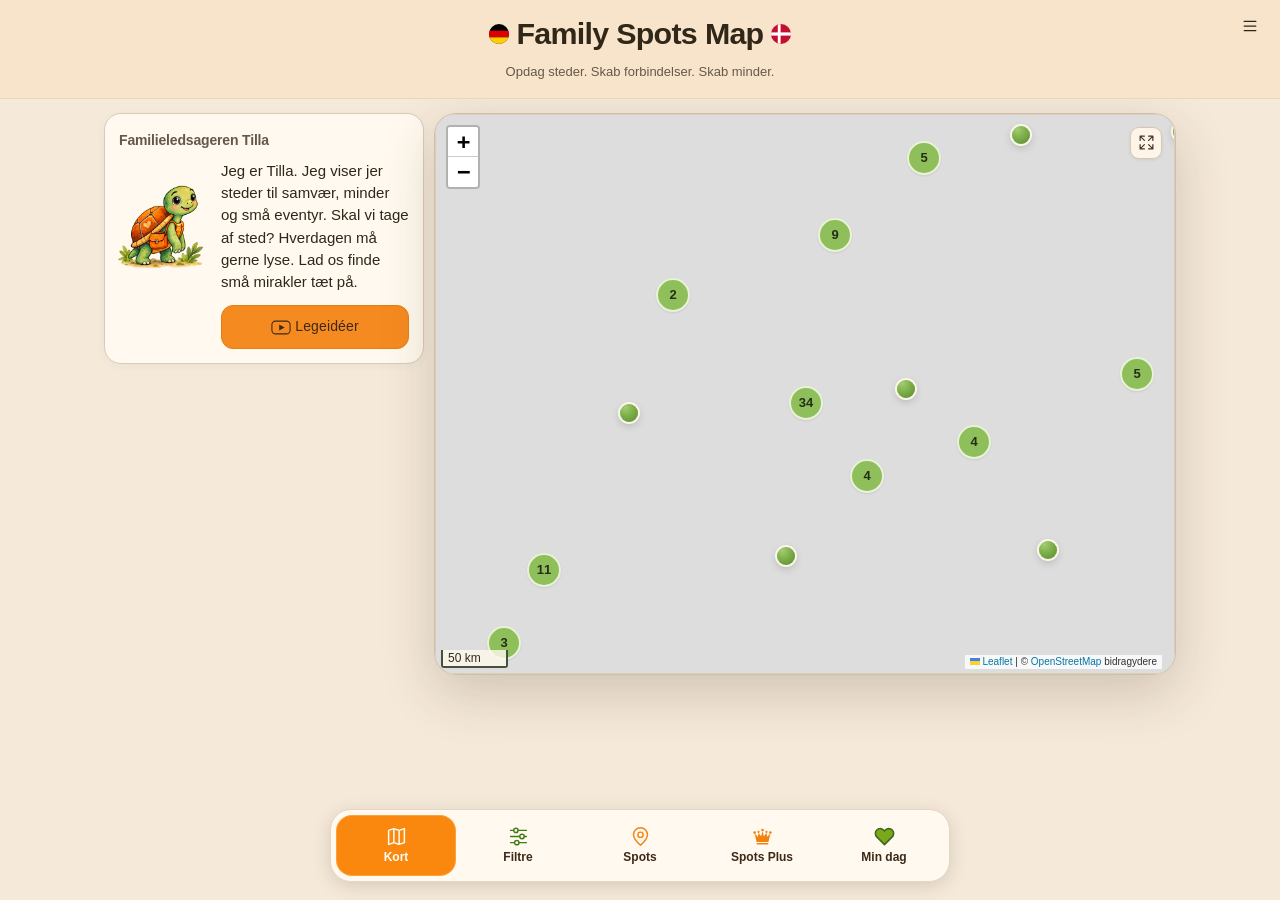
==== da/index.html @ 64986b83 "Tourenfilter: finale Designreferenz und Navigation, 25/50-km-Schwellen" ====
<!doctype html>
<html lang="da" data-theme="light">
<head>
  <base href="../" />
  <meta charset="utf-8" />
  <meta name="viewport" content="width=device-width, initial-scale=1, viewport-fit=cover" />

  <title>Family Spots Map – Familieeventyr</title>
  <meta
    name="description"
    content="Håndplukkede steder for familier: legepladser, dyr, vand og små ture, der bliver til minder."
  />

  <!-- Baseline Privacy / UX -->
  <meta name="referrer" content="strict-origin-when-cross-origin" />
  <meta name="format-detection" content="telephone=no" />
  <meta name="robots" content="index,follow" />
  <meta name="color-scheme" content="light" />
  <meta name="theme-color" content="#f7e1d0" />

  <script>
    if (navigator.standalone === true) document.documentElement.classList.add("fsm-ios-standalone");
  </script>

  <!-- ======================================================
       CRITICAL CSS
       Background + Textfarben konsistent.
       ====================================================== -->
  <style>
    html,
    body {
      margin: 0;
      min-height: 100%;
      background: #f7e1d0;
      color: #111827;
    }

    /* Form-Controls erben die Textfarbe, auch unter iOS/Safari. */
    input,
    textarea,
    select,
    button {
      color: inherit;
    }

    /* Gut lesbarer Platzhalter. */
    ::placeholder {
      color: rgba(107, 114, 128, 0.95);
      opacity: 1;
    }

    /* Menü-Icons als Inline-SVG. */
    .app-menu-item-icon svg {
      display: block;
    }

    /* Tilla-Titel kompakter, wie "Filter". */
    .tilla-sidebar-section .sidebar-section-title {
      font-size: 1rem !important;
      line-height: 1.25 !important;
      margin: 0 !important;
    }

    /* Onboarding-Hinweis: Close-Button sichtbar und positioniert. */
    .fsm-onboarding-hint {
      position: relative;
    }

    .fsm-onboarding-hint__close {
      display: inline-flex !important;
      align-items: center;
      justify-content: center;

      position: absolute;
      top: 10px;
      right: 10px;

      width: 34px;
      height: 34px;

      border-radius: 999px;
      border: 1px solid rgba(148, 163, 184, 0.35);
      background: rgba(255, 255, 255, 0.82);

      color: rgba(15, 23, 42, 0.85);
      font-size: 20px;
      line-height: 1;

      cursor: pointer;
      -webkit-tap-highlight-color: transparent;
    }

    .fsm-onboarding-hint__close:active {
      transform: translateY(1px);
      opacity: 0.92;
    }
  </style>


  <meta name="apple-mobile-web-app-title" content="Family Spots Map" />
  <meta name="application-name" content="Family Spots Map" />

  <!-- Canonical & hreflang -->
  <link
    rel="canonical"
    href="https://heimhafen.github.io/Family-Spots-Map/da/"
  />
  <link
    rel="alternate"
    hreflang="de"
    href="https://heimhafen.github.io/Family-Spots-Map/"
  />
  <link
    rel="alternate"
    hreflang="en"
    href="https://heimhafen.github.io/Family-Spots-Map/en/"
  />
  <link
    rel="alternate"
    hreflang="da"
    href="https://heimhafen.github.io/Family-Spots-Map/da/"
  />

  <!-- Open Graph -->
  <meta
    property="og:title"
    content="Family Spots Map – Familieeventyr"
  />
  <meta
    property="og:description"
    content="Håndplukkede steder for familier: legepladser, dyr, vand og små ture, der bliver til minder."
  />
  <meta property="og:type" content="website" />
  <meta
    property="og:url"
    content="https://heimhafen.github.io/Family-Spots-Map/da/"
  />
  <meta
    property="og:image"
    content="https://heimhafen.github.io/Family-Spots-Map/assets/social/og-image.png"
  />
  <meta property="og:image:width" content="1200" />
  <meta property="og:image:height" content="630" />
  <meta property="og:locale" content="da_DK" />
  <meta property="og:site_name" content="Family Spots Map" />

  <!-- Twitter Card -->
  <meta name="twitter:card" content="summary_large_image" />
  <meta
    name="twitter:title"
    content="Family Spots Map – Familieeventyr"
  />
  <meta
    name="twitter:description"
    content="Håndplukkede steder for familier: legepladser, dyr, vand og små ture, der bliver til minder."
  />
  <meta
    name="twitter:image"
    content="https://heimhafen.github.io/Family-Spots-Map/assets/social/og-image.png"
  />

  <!-- Structured Data: WebApplication -->
  <script type="application/ld+json">
    {
      "@context": "https://schema.org",
      "@type": "WebApplication",
      "name": "Family Spots Map",
      "operatingSystem": "iOS, Android, Web",
      "applicationCategory": "TravelApplication",
      "url": "https://heimhafen.github.io/Family-Spots-Map/",
      "inLanguage": ["de", "en", "da"],
      "description": "Family Spots Map: Handverlesene Spielplätze, Zoos, Wildparks, Wasser-Spots & familienfreundliche Orte – für eure nächsten Familienabenteuer mit Kindern."
    }
  </script>

  <!-- PWA / Apple -->
  <link
    rel="manifest"
    href="manifest.webmanifest"
  />
  <meta name="apple-mobile-web-app-capable" content="yes" />
  <meta name="mobile-web-app-capable" content="yes" />
  <meta
    name="apple-mobile-web-app-status-bar-style"
    content="black-translucent"
  />



  <!-- Favicon / Icons -->
  <link
    rel="icon"
    type="image/png"
    sizes="192x192"
    href="assets/icons/fsm-home-v845-192.png"
  />
  <link
    rel="apple-touch-icon"
    sizes="180x180"
    href="assets/icons/fsm-home-v845-apple-180.png"
  />

  <!-- Leaflet CSS -->
  <link
    rel="stylesheet"
    href="./vendor/leaflet/leaflet.css"
  />
  <link
    rel="stylesheet"
    href="./vendor/markercluster/MarkerCluster.css"
  />
  <link
    rel="stylesheet"
    href="./vendor/markercluster/MarkerCluster.Default.css"
  />

  <!-- App Styles -->
  <link rel="stylesheet" href="css/styles.css?v=20261110-touren-reference-v1" />
  <link rel="stylesheet" href="css/badges.css" />
  <link rel="stylesheet" href="css/diary.css?v=20261030-diary-3" />
<link rel="stylesheet" href="css/interface.css?v=20261109-details-v43">
  <link rel="stylesheet" href="css/fsm-ui-finish-70.css?v=20261109-details-v43" />
  <link rel="stylesheet" href="css/fsm-ui-finish-71.css?v=20261109-details-v43" />
  <link rel="stylesheet" href="css/filter-showcase-78.css?v=20261109-details-v43" />
  <link rel="stylesheet" href="css/fsm-ui-consistency.css?v=20261109-details-v43" />
  <link rel="stylesheet" href="css/fsm-design-system-83.css?v=20261105-focus-v928" />
  <link rel="stylesheet" href="css/fsm-home-navigation-84.css?v=20261109-details-v43" />
  <link rel="stylesheet" href="css/community-play.css?v=20261109-details-v43" />
<script>document.documentElement.classList.add("fsm-polished");</script>
  <link rel="stylesheet" href="css/main-header-v90.css?v=20261109-details-v43" />
  <link rel="stylesheet" href="css/fsm-map-dock-v901.css?v=20261109-details-v43" />
  <link rel="stylesheet" href="css/fsm-premium-polish-v902.css?v=20261109-details-v43" />
  <link rel="stylesheet" href="css/fsm-header-final-v907.css?v=20261109-details-v43" />
  <link rel="stylesheet" href="css/fsm-proportion-target-v917.css?v=20261109-details-v43" />
  <link rel="stylesheet" href="css/fsm-landscape-space-v918.css?v=20261109-details-v43" />
  <link rel="stylesheet" href="css/cycle-tours.css?v=20261109-details-v43">
  <link rel="stylesheet" href="css/tourenwelt.css?v=20261110-touren-filter-ref-v1">
  <link rel="stylesheet" href="css/fsm-cohesion-v34.css?v=20261109-details-v43">
  <link rel="stylesheet" href="css/fsm-about-premium-v4.css?v=20261109-details-v43">
  <!-- Kalender-Design bewusst nach den älteren globalen Regeln laden. -->
  <link rel="stylesheet" href="css/gemeinsam-erleben-rc.css?v=20261109-details-v43">
  <link rel="stylesheet" href="css/fsm-orange-actions-v41.css?v=20261109-details-v43" />
  <link rel="stylesheet" href="css/fsm-details-v43.css?v=20261110-close-system-v461" />
  <!-- Accessible close-button focus: keyboard indication without touch autofocus rings. -->
  <script>
    (() => {
      const root = document.documentElement;
      document.addEventListener("keydown", (event) => {
        if (event.key === "Tab") root.dataset.fsmFocusModality = "keyboard";
      }, true);
      document.addEventListener("pointerdown", () => {
        root.dataset.fsmFocusModality = "pointer";
      }, { capture: true, passive: true });
    })();
  </script>
  <link rel="stylesheet" href="css/fsm-touren-reference.css?v=20261110-touren-filter-ref-v1">
</head>

<body>
  <!-- Globaler Skip-Link -->
  <a
    href="#main-content"
    class="skip-link"
    data-i18n-de="Zum Hauptinhalt springen"
    data-i18n-en="Skip to main content"
    data-i18n-da="Spring til hovedindholdet"
  >
    Zum Hauptinhalt springen
  </a>

  <noscript>
      <div class="noscript-warning">
        <p lang="de">Family Spots Map benötigt JavaScript. Bitte aktiviert JavaScript, um Karte und Filter zu nutzen.</p>
        <p lang="en">Family Spots Map needs JavaScript. Please enable JavaScript to use the map and filters.</p>
        <p lang="da">Family Spots Map kræver JavaScript. Aktivér JavaScript for at bruge kortet og filtrene.</p>
      </div>
    </noscript>

  <div class="app">
    <!-- =========================================
         HEADER
         ========================================= -->
    <header class="app-header" role="banner">
      <nav
        class="app-header-top"
        aria-label="App-Einstellungen und Schnellzugriffe" data-i18n-aria-label="aria_settings"
      >
        <div class="app-header-left">
          <span
            class="sr-only"
            id="language-switcher-label"
            data-i18n-de="Sprache wechseln"
            data-i18n-en="Change language"
            data-i18n-da="Skift sprog"
          >Skift sprog</span>

          <!-- Unsichtbarer Sprach-Schalter für die bestehende Logik -->
          <button
            id="language-switcher" tabindex="-1"
            class="btn-icon language-switcher sr-only"
            type="button"
            aria-labelledby="language-switcher-label"
          >
            <img
              id="language-switcher-flag"
              class="language-switcher-flag"
              src="assets/flags/flag-de.svg"
              alt=""
              width="24"
              height="24"
              loading="lazy"
              decoding="async"
            />
          </button>
        </div>

        <div class="app-header-right">
          <button
            id="menu-toggle"
            class="btn-icon btn-menu"
            type="button"
            aria-haspopup="dialog"
            aria-expanded="false"
            aria-controls="app-menu"
          >
            <svg class="btn-menu-icon" aria-hidden="true" focusable="false" viewBox="0 0 24 24" width="20" height="20" fill="none" stroke="currentColor" stroke-width="1.5" stroke-linecap="round"><path d="M5 6.5h14M5 12h14M5 17.5h14"/></svg>
            <span
              class="sr-only"
              data-i18n-de="Menü öffnen"
              data-i18n-en="Open menu"
              data-i18n-da="Åbn menu"
            >Åbn menu</span>
          </button>
        </div>
      </nav>

      <div class="app-header-main">
        <h1
          class="header-title"
          id="app-title"
          tabindex="-1"
          aria-describedby="header-tagline"
        >
          <span class="header-flag" aria-hidden="true"><img src="assets/flags/flag-de.svg" width="20" height="15" alt="" aria-hidden="true"></span>
          Family <span class="header-title-spots">Spots</span> Map
          <span class="header-flag" aria-hidden="true"><img src="assets/flags/flag-dk.svg" width="20" height="15" alt="" aria-hidden="true"></span>
        </h1>

        <p
          class="header-tagline"
          id="header-tagline"
        >
          Opdag steder.
          Skab forbindelser.
          Skab minder.
        </p>
      </div>
    </header>

    <!-- =========================================
         HEADER-MENÜ (☰)
         ========================================= -->
    <div
      id="app-menu"
      class="app-menu"
      role="dialog"
      aria-modal="true"
      aria-labelledby="app-menu-title"
      aria-hidden="true"
      hidden
    >
      <div
        class="app-menu-backdrop"
        data-menu-close="1"
        aria-hidden="true"
      ></div>

      <div class="app-menu-panel">
        <div class="app-menu-heading">
          <h2 id="app-menu-title" tabindex="-1" data-i18n="menu_title">Menu</h2>
          <button class="app-menu-close" type="button" data-menu-close="1">
            <svg viewBox="0 0 24 24" width="20" height="20" fill="none" stroke="currentColor" stroke-width="1.7" stroke-linecap="round" aria-hidden="true" focusable="false"><path d="m6 6 12 12M18 6 6 18"/></svg>
            <span class="sr-only" data-i18n-de="Menü schließen" data-i18n-en="Close menu" data-i18n-da="Luk menu">Luk menu</span>
          </button>
        </div>

        <div class="app-menu-list">
          <button id="btn-cycle-tours" class="app-menu-item" type="button" aria-haspopup="dialog">
            <span class="app-menu-item-icon" aria-hidden="true"><svg viewBox="0 0 24 24" width="22" height="22" fill="none" stroke="currentColor" stroke-width="1.6" stroke-linecap="round" stroke-linejoin="round"><circle cx="5" cy="17" r="4"/><circle cx="19" cy="17" r="4"/><path d="m5 17 4-8 5 8H5m9 0 3-10h2M7 9h5"/></svg></span>
            <span class="app-menu-item-label" data-i18n-de="Radtouren &amp; Bikepacking" data-i18n-en="Cycle tours &amp; bikepacking" data-i18n-da="Cykelture og bikepacking">Cykelture og bikepacking</span>
          </button>
          <button id="btn-open-favorites" class="app-menu-item" type="button" data-menu-close="1" aria-controls="spot-list">
            <span class="app-menu-item-icon" aria-hidden="true"><svg viewBox="0 0 24 24" width="22" height="22" fill="none" stroke="currentColor" stroke-width="1.8" stroke-linecap="round" stroke-linejoin="round"><path d="M20.8 4.6a5.5 5.5 0 0 0-7.8 0L12 5.7l-1.1-1.1a5.5 5.5 0 0 0-7.8 7.8L12 21l8.8-8.6a5.5 5.5 0 0 0 0-7.8Z"/></svg></span>
            <span class="app-menu-item-label" data-i18n-de="Favoriten" data-i18n-en="Favourites" data-i18n-da="Favoritter">Favoritter</span>
            <span data-favorite-count>0</span>
          </button>

          <!-- Info -->
          <button
            id="btn-help"
            class="app-menu-item"
            type="button"
            data-menu-close="1"
          >
            <span class="app-menu-item-icon" aria-hidden="true">
              <svg
                viewBox="0 0 24 24"
                width="22"
                height="22"
                fill="none"
                stroke="currentColor"
                stroke-width="2"
                stroke-linecap="round"
                stroke-linejoin="round"
              >
                <circle cx="12" cy="12" r="10"></circle>
                <line x1="12" y1="10" x2="12" y2="16"></line>
                <circle cx="12" cy="7" r="1"></circle>
              </svg>
            </span>
            <span
              class="app-menu-item-label"
              data-i18n-de="Über Family Spots Map"
              data-i18n-en="About Family Spots Map"
              data-i18n-da="Om Family Spots Map"
            >Om Family Spots Map</span>
          </button>

          <!-- Standort -->
          <button
            id="btn-locate"
            class="app-menu-item"
            type="button"
            data-menu-close="1"
          >
            <span class="app-menu-item-icon" aria-hidden="true">
              <svg
                viewBox="0 0 24 24"
                width="22"
                height="22"
                fill="none"
                stroke="currentColor"
                stroke-width="2"
                stroke-linecap="round"
                stroke-linejoin="round"
              >
                <path
                  d="M12 21s7-4.5 7-11a7 7 0 1 0-14 0c0 6.5 7 11 7 11z"
                ></path>
                <circle cx="12" cy="10" r="2"></circle>
              </svg>
            </span>
            <span
              class="app-menu-item-label"
              id="btn-locate-label"
              data-i18n-de="Eigenen Standort auf der Karte anzeigen"
              data-i18n-en="Centre the map on your location"
              data-i18n-da="Vis jeres position på kortet"
            >Vis jeres position på kortet</span>
          </button>
        </div>

        <!-- Sprache: Flaggen-Chips -->
        <div
          class="app-menu-languages"
          role="group"
          aria-labelledby="menu-language-label"
        >
          <p
            id="menu-language-label"
            class="app-menu-languages-label"
            data-i18n-de="Sprache"
            data-i18n-en="Language"
            data-i18n-da="Sprog"
          >Sprog</p>

          <div class="app-menu-languages-row">
            <button
              type="button"
              class="app-menu-lang-chip"
              data-lang-target="de"
            >
              <span class="app-menu-lang-flag" aria-hidden="true"><img src="assets/flags/flag-de.svg" width="20" height="15" alt="" aria-hidden="true"></span>
              <span class="app-menu-lang-code">DE</span>
            </button>

            <button
              type="button"
              class="app-menu-lang-chip"
              data-lang-target="da"
            >
              <span class="app-menu-lang-flag" aria-hidden="true"><img src="assets/flags/flag-dk.svg" width="20" height="15" alt="" aria-hidden="true"></span>
              <span class="app-menu-lang-code">DA</span>
            </button>

            <button
              type="button"
              class="app-menu-lang-chip"
              data-lang-target="en"
            >
              <span class="app-menu-lang-flag" aria-hidden="true"><img src="assets/flags/flag-gb.svg" width="20" height="15" alt="" aria-hidden="true"></span>
              <span class="app-menu-lang-code">EN</span>
            </button>
          </div>
        </div>
      </div>
    </div>

    <!-- =========================================
         MAIN
         ========================================= -->
    <main
      class="app-main"
      id="main-content"
      role="main"
      tabindex="-1"
    >
      <!-- =======================
           MAP VIEW
           ======================= -->
      <section
        id="view-map"
        class="view view--active"
        aria-label="Karte" data-i18n-aria-label="aria_map"
      >
        <!-- Sidebar -->
        <aside
          class="sidebar"
          id="sidebar"
          aria-labelledby="spots-title"
        >
          <!-- Tilla-Begleiterin -->
          <section
            id="tilla-section"
            class="sidebar-section tilla-sidebar-section"
            aria-labelledby="tilla-title"
          >
            <header class="sidebar-section-header">
              <h2
                class="sidebar-section-title"
                id="tilla-title"
                data-i18n-de="Familienbegleiterin Tilla"
                data-i18n-en="Family companion Tilla"
                data-i18n-da="Familieledsageren Tilla"
              >Familieledsageren Tilla</h2>
            </header>

            <div class="tilla-sidebar-card">
              <div class="tilla-sidebar-avatar">
                <div class="tilla-watercolor-canvas">
                <img
                  src="assets/tilla/tilla-watercolor.png"
                  alt="Tilla die Schildkröte – eure ruhige Familienbegleiterin"
                  loading="lazy"
                  decoding="async"
                  width="1472"
                  height="1069"
                />

                <!--
                  Erinnerungszettel für Tillas Brustbeutel.

                  Die Position und Animation werden in map-spots.css
                  ergänzt. Tilla steuert die Sichtbarkeit über JavaScript.

                  Der Zettel bleibt sichtbar, solange mindestens eine
                  Erinnerung vorhanden ist. Ohne Erinnerungen bleibt
                  dieses dekorative Element ausgeblendet.
                -->
                <span
                  id="tilla-memory-note"
                  class="tilla-memory-note"
                  aria-hidden="true"
                  hidden
                ></span>
                </div>
              </div>

              <div class="tilla-sidebar-text">
                <p
                  id="tilla-sidebar-text"
                >Jeg er Tilla, jeres lille skildpadde. Lad os finde et sted i nærheden i dag — til ro, grin og et lille glimt af undren. 🌿</p>

                <div class="tilla-sidebar-actions">
                  <button
                    id="btn-play-idea"
                    type="button"
                    class="btn btn-small btn-play-idea"
                  >
                    <svg class="tilla-play-icon" viewBox="0 0 22 18" width="20" height="17" aria-hidden="true" focusable="false"><rect x="1" y="2" width="20" height="14" rx="4" fill="none" stroke="currentColor" stroke-width="1.15"/><path d="M9 5.6 15 9 9 12.4Z" fill="currentColor"/></svg>
                    <span
                      data-i18n-de="Spielideen"
                      data-i18n-en="Play ideas"
                      data-i18n-da="Legeidéer"
                    >Legeidéer</span>
                  </button>
                </div>
              </div>
            </div>
          </section>

          <!-- Kompakter Filter -->
          <section
            class="sidebar-section"
            id="filter-section"
            aria-labelledby="filter-title"
          >
            <header class="sidebar-section-header">
              <h2
                class="sidebar-section-title"
                id="filter-title"
                data-i18n-de="Filter"
                data-i18n-en="Filters"
                data-i18n-da="Filtre"
              >Filtre</h2>

              <button
                id="btn-toggle-filters"
                class="btn-ghost btn-small"
                type="button"
                aria-controls="filter-section"
                aria-expanded="false"
              >
                <span
                >Vis filtre</span>
                <svg class="fsm-disclosure-chevron" viewBox="0 0 24 24" width="18" height="18" aria-hidden="true" focusable="false"><path d="m6 9 6 6 6-6"/></svg>
              </button>
            </header>

            <p
              class="filter-group-helper filter-group-helper--compact"
              data-i18n-de="Suche, Schnellwahl &amp; Radius – so findet ihr passende Spots."
              data-i18n-en="Search, mood &amp; radius – everything you need to get started. Open all filters only when needed."
              data-i18n-da="Søgning, stemning &amp; radius – alt det vigtigste til at starte med. Åbn alle filtre efter behov."
            >Søgning, stemning &amp; radius – alt det vigtigste til at starte med. Åbn alle filtre efter behov.</p>

            <!-- Suche -->
            <div class="filter-group">
              <label
                class="filter-group-label"
                for="filter-search"
                id="filter-search-label"
                data-i18n-de="Suche"
                data-i18n-en="Search"
                data-i18n-da="Søg"
              >Søg</label>

              <input
                id="filter-search"
                name="search"
                class="input"
                type="search"
                placeholder="Ort, Spot, Stichwort …"
                autocomplete="off"
                data-i18n-de="Ort, Spot, Stichwort …"
                data-i18n-en="Place, spot, keywords …"
                data-i18n-da="Sted, spot, søgeord …"
              />
            </div>

            <!-- Stimmung -->
            <div class="filter-group">
              <label
                class="filter-group-label"
                id="filter-mood-label"
                data-i18n-de="Schnell zum Thema"
                data-i18n-en="Choose a theme"
                data-i18n-da="Vælg et tema"
              >Vælg et tema</label>

              <p
                class="filter-group-helper filter-group-helper--compact"
                id="filter-mood-helper"
                data-i18n-de="Die Schnellwahl setzt sichtbare Themenfilter. Ihr könnt sie unter „Spots finden“ anpassen."
                data-i18n-en="Quick choices set visible theme filters. Adjust them under “Find spots”."
                data-i18n-da="Genvejene vælger synlige temafiltre. Tilpas dem under „Find spots“."
              >Genvejene vælger synlige temafiltre. Tilpas dem under „Find spots“.</p>

              <div
                class="mood-row"
                role="group"
                aria-labelledby="filter-mood-label"
                aria-describedby="filter-mood-helper"
              >
                <button
                  type="button"
                  class="mood-chip"
                  data-mood="relaxed"
                  aria-pressed="false"
                >
                  <span class="mood-chip-emoji" aria-hidden="true">🌿</span>
                  <span
                    class="mood-chip-label"
                    id="mood-relaxed-label"
                    data-i18n-de="Natur entdecken"
                    data-i18n-en="Explore nature"
                    data-i18n-da="Opdag naturen"
                  >Opdag naturen</span>
                </button>

                <button
                  type="button"
                  class="mood-chip"
                  data-mood="action"
                  aria-pressed="false"
                >
                  <span class="mood-chip-emoji" aria-hidden="true">⛰️</span>
                  <span
                    class="mood-chip-label"
                    id="mood-action-label"
                    data-i18n-de="Bewegung"
                    data-i18n-en="Active"
                    data-i18n-da="Aktiv"
                  >Aktiv</span>
                </button>

                <button
                  type="button"
                  class="mood-chip"
                  data-mood="water"
                  aria-pressed="false"
                >
                  <span class="mood-chip-emoji" aria-hidden="true">💧</span>
                  <span
                    class="mood-chip-label"
                    id="mood-water-label"
                    data-i18n-de="Baden &amp; Wasserspiel"
                    data-i18n-en="Swimming &amp; water play"
                    data-i18n-da="Badning og vandleg"
                  >Badning og vandleg
                  </span>
                </button>

                <button
                  type="button"
                  class="mood-chip"
                  data-mood="animals"
                  aria-pressed="false"
                >
                  <span class="mood-chip-emoji" aria-hidden="true">🐾</span>
                  <span
                    class="mood-chip-label"
                    id="mood-animals-label"
                    data-i18n-de="Tier-Tag"
                    data-i18n-en="Animal day"
                    data-i18n-da="Dyredag"
                  >Dyredag</span>
                </button>
              </div>
            </div>

            <!-- Entfernung -->
            <div class="filter-group">
              <label
                class="filter-group-label"
                for="filter-radius"
                id="filter-radius-label"
                data-i18n-de="Entfernung"
                data-i18n-en="Distance"
                data-i18n-da="Afstand"
              >Afstand</label>

              <p
                class="filter-group-helper filter-group-helper--compact"
                id="filter-radius-helper"
                data-i18n-de="Wie weit möchtet ihr heute unterwegs sein?"
                data-i18n-en="How far would you like to go today?"
                data-i18n-da="Hvor langt vil I gerne tage i dag?"
              >Hvor langt vil I gerne tage i dag?</p>

              <div class="radius-row">
                <input
                  id="filter-radius"
                  name="radius"
                  type="range"
                  min="0"
                  max="4"
                  step="1"
                  value="4"
                  aria-labelledby="filter-radius-label"
                  aria-describedby="filter-radius-helper filter-radius-description"
                />

                <span
                  id="filter-radius-max-label"
                  class="radius-max-label"
                >Alle spots</span>
              </div>

              <p
                id="filter-radius-description"
                class="radius-description"
              >Ingen afstandsgrænse.</p>
            </div>

            <!-- Zusammenfassung & Button "Alle Filter öffnen" -->
            <div class="filter-footer">
              <button
                id="btn-open-filter-modal"
                class="btn btn-small"
                type="button"
              >
                <span
                  data-i18n-de="Spots finden"
                  data-i18n-en="Find spots"
                  data-i18n-da="Find spots"
                >Find spots</span>
              </button>

              <p
                id="filter-summary"
                class="filter-summary"
              >Aktive filtre: basisfiltre</p>
            </div>
          </section>

          <!-- Spot-Liste -->
          <section
            class="sidebar-section sidebar-section--grow"
            aria-labelledby="spots-title"
          >
            <header class="sidebar-section-header">
              <h2 class="sidebar-section-title" id="spots-title" data-i18n="spots_title">Spots</h2>

              <button
                id="btn-toggle-spots"
                class="btn-ghost btn-small"
                type="button"
                aria-controls="spot-list"
                aria-expanded="false"
              >
                <span
                  data-state="hide"
                  class="hidden"
                  data-i18n-de="Spots ausblenden"
                  data-i18n-en="Hide spots"
                  data-i18n-da="Skjul spots"
                >Skjul spots</span>

                <span
                  data-state="show"
                  data-i18n-de="Spots anzeigen"
                  data-i18n-en="Show spots"
                  data-i18n-da="Vis spots"
                >Vis spots</span>
                <svg class="fsm-disclosure-chevron" viewBox="0 0 24 24" width="18" height="18" aria-hidden="true" focusable="false"><path d="m6 9 6 6 6-6"/></svg>
              </button>

              <button
                id="btn-toggle-view"
                class="btn-ghost btn-small sr-only"
                type="button"
                aria-pressed="false"
                aria-controls="sidebar"
                tabindex="-1"
              >
                <span
                >Kun kort</span>
              </button>
            </header>

            <p id="spot-results-context" class="spot-results-context" hidden></p>
            <div id="spot-list" class="spot-list" hidden></div>
          </section>
        </aside>

        <!-- Karte + Details -->
        <section class="map-section" aria-label="Karte mit Spots" data-i18n-aria-label="aria_map_spots">
          <div id="map" class="map-container"></div>

          <aside
            id="spot-detail"
            class="spot-details spot-details--hidden"
          ></aside>
        </section>

        <!-- Family Spots Plus -->
        <details
          class="sidebar-section"
          id="plus-section"
          aria-labelledby="plus-section-title"
        >
          <summary class="sidebar-section-header">
            <h2
              class="sidebar-section-title"
              id="plus-section-title"
            >
              <span>Spots Plus</span><svg class="spots-plus-crown" viewBox="0 0 32 26" width="22" height="20" aria-hidden="true" focusable="false"><g fill="currentColor"><path d="M4 8.5l5 5 1-6 4 5 2-8 2 8 4-5 1 6 5-5-3 13H7z"/><circle cx="4" cy="7" r="2"/><circle cx="10" cy="6" r="1.6"/><circle cx="16" cy="3" r="2"/><circle cx="22" cy="6" r="1.6"/><circle cx="28" cy="7" r="2"/><rect x="7" y="23" width="18" height="2" rx=".7"/></g></svg>
            </h2>

            <span id="btn-toggle-plus"
              class="btn-ghost btn-small"
            >
              <span
              >Vis</span>
            </span>
          </summary>

          <div class="filter-group">
            <p
              id="plus-status-text"
              role="status" aria-live="polite" aria-atomic="true"
            >Spots Plus er ikke aktiveret.</p>
          </div>

          <div class="plus-code-form">
            <label for="plus-code-input"
              data-i18n-de="Zugangscode eingeben:"
              data-i18n-en="Enter an access code:"
              data-i18n-da="Indtast adgangskode:"
            >Indtast adgangskode:</label>

            <div class="plus-code-row">
              <input
                id="plus-code-input"
                name="plus-code"
                class="input"
                type="text"
                autocomplete="off"
              />

              <button
                id="plus-code-submit"
                class="btn"
                type="button"
              >
                <span
                  data-i18n-de="Code aktivieren"
                  data-i18n-en="Activate code"
                  data-i18n-da="Aktivér kode"
                >Aktivér kode</span>
              </button>
            </div>

            <p class="plus-note"
              data-i18n-de="Spots Plus befindet sich in Entwicklung. Derzeit sind Zusatzfunktionen nur über einen Entwicklerzugang freigeschaltet. Ein öffentliches Testangebot oder Abonnement gibt es noch nicht."
              data-i18n-en="Spots Plus is under development. Extra features are currently available only with a developer access code. There is no public trial or subscription yet."
              data-i18n-da="Spots Plus er under udvikling. Ekstra funktioner er i øjeblikket kun tilgængelige med en udvikleradgangskode. Der er endnu ingen offentlig prøveperiode eller abonnement."
            >Spots Plus er under udvikling. Ekstra funktioner er i øjeblikket kun tilgængelige med en udvikleradgangskode. Der er endnu ingen offentlig prøveperiode eller abonnement.</p>
          </div>
        </details>

        <!-- Mein Tag opens the private diary without rebuilding the map. -->
        <button id="btn-open-diary" type="button" class="sidebar-section diary-launcher" aria-controls="view-diary">
          <span class="sidebar-section-title"><span data-i18n-de="Mein Tag" data-i18n-en="My day" data-i18n-da="Min dag">Min dag</span> <svg class="fsm-daylog-heart" viewBox="0 0 24 24" width="20" height="20" aria-hidden="true" focusable="false">
                <path d="M20.84 4.61a5.5 5.5 0 0 0-7.78 0L12 5.67l-1.06-1.06a5.5 5.5 0 0 0-7.78 7.78L12 21.23l8.84-8.84a5.5 5.5 0 0 0 0-7.78Z" />
              </svg></span>
          <span data-i18n-de="Öffnen" data-i18n-en="Open" data-i18n-da="Åbn">Åbn</span>
        </button>
      </section>

      <!-- Private diary; existing storage and element IDs remain compatible. -->
      <section id="view-diary" class="diary-view" hidden aria-hidden="true" aria-labelledby="diary-title">
        <nav class="diary-navigation" aria-label="Dagbog">
          <button id="diary-return-map" type="button" class="diary-back"><svg viewBox="0 0 24 24" aria-hidden="true"><path d="m15 5-7 7 7 7"/></svg><span data-i18n-de="Zurück zur Karte" data-i18n-en="Back to map" data-i18n-da="Tilbage til kortet">Tilbage til kortet</span></button>
        </nav>
        <header class="diary-heading">
          <div><h1 id="diary-title" tabindex="-1"><span data-i18n-de="Mein Tag" data-i18n-en="My day" data-i18n-da="Min dag">Min dag</span> <svg class="fsm-daylog-heart" viewBox="0 0 24 24" width="20" height="20" aria-hidden="true" focusable="false">
                <path d="M20.84 4.61a5.5 5.5 0 0 0-7.78 0L12 5.67l-1.06-1.06a5.5 5.5 0 0 0-7.78 7.78L12 21.23l8.84-8.84a5.5 5.5 0 0 0 0-7.78Z" />
              </svg></h1><p data-i18n-de="Erinnerungen in Wort und Bild" data-i18n-en="Memories in words and pictures" data-i18n-da="Minder i ord og billeder">Minder i ord og billeder</p></div>
          <button id="diary-new-memory" type="button" class="btn diary-new" aria-controls="diary-composer" aria-expanded="false"><svg viewBox="0 0 24 24" aria-hidden="true"><path d="M12 5v14M5 12h14"/></svg><span data-i18n-de="Erinnerung festhalten" data-i18n-en="Capture a memory" data-i18n-da="Gem et minde">Gem et minde</span></button>
        </header>
        <details id="daylog-section" open aria-labelledby="diary-title">
          <summary hidden>Mein Tag</summary>
          <div class="filter-group diary-content">
            <section id="diary-composer" class="diary-composer" hidden aria-labelledby="diary-new-memory">

            <label
              for="daylog-text"
              data-i18n-de="Wie war euer Tag?"
              data-i18n-en="How was your day?"
              data-i18n-da="Hvordan var jeres dag?"
            >Hvordan var jeres dag?</label>

            <p
              class="filter-group-helper"
              data-i18n-de="Haltet einen kleinen Moment fest, an den ihr euch später erinnern möchtet. Wenn ihr mögt, schreibt Tilla einen kleinen Gruß."
              data-i18n-en="Capture a little moment you’d like to remember later – and if you like, add a small note to Tilla."
              data-i18n-da="Gem et lille øjeblik, som I gerne vil huske. Hvis I har lyst, kan I skrive en lille hilsen til Tilla."
            >Gem et lille øjeblik, som I gerne vil huske. Hvis I har lyst, kan I skrive en lille hilsen til Tilla.</p>

            <textarea
              id="daylog-text"
              name="daylog"
              class="input"
              rows="3"
              placeholder="Heute haben wir einen Ort gefunden, an dem die Zeit kurz langsamer wurde."
            ></textarea>

            <button
              id="daylog-save"
              class="btn btn-small"
              type="button"
            ><svg class="memory-save-icon" viewBox="0 0 24 24" width="19" height="19" fill="none" stroke="currentColor" stroke-width="1.7" stroke-linecap="round" stroke-linejoin="round" aria-hidden="true" focusable="false"><path d="M5 3h12l4 4v14H3V3Zm2 0v7h10V3M7 21v-7h10v7"/></svg>
              <span
                data-i18n-de="Speichern"
                data-i18n-en="Save"
                data-i18n-da="Gem"
              >Gem</span>
            </button>


              <button id="diary-composer-close" type="button" class="btn-ghost" data-i18n-de="Eingabe schließen" data-i18n-en="Close editor" data-i18n-da="Luk indtastning">Luk indtastning</button>
            </section>
            <p id="diary-empty" class="diary-empty" data-i18n-de="Hier ist Platz für eure Erinnerungen. Haltet euren ersten Moment fest – mit einem Foto, ein paar Worten oder beidem." data-i18n-en="A place for your memories. Capture your first moment with a photo, a few words, or both." data-i18n-da="Her er plads til jeres minder. Gem det første øjeblik med et billede, et par ord eller begge dele.">Her er plads til jeres minder. Gem det første øjeblik med et billede, et par ord eller begge dele.</p>
            <div id="daylog-list" class="daylog-list"></div>
          </div>
        </details>
      </section>

      <!-- =========================================
           ABOUT VIEW (DE / DA / EN)
           ========================================= -->
      <section
        id="view-about"
        class="view"
        aria-label="Über Family Spots Map" data-i18n-aria-label="aria_about"
      >
        <button type="button" class="btn btn-small fsm-about-back" data-return-map><svg viewBox="0 0 24 24" width="18" height="18" aria-hidden="true" focusable="false" fill="none" stroke="currentColor" stroke-width="1.7" stroke-linecap="round" stroke-linejoin="round"><path d="m14 5-7 7 7 7M7 12h12"/></svg><span data-i18n-de="Zur Karte" data-i18n-en="Back to map" data-i18n-da="Tilbage til kortet">Tilbage til kortet</span></button>
        <!-- Deutsch -->
        <article
          id="page-about-de"
          class="page page-about hidden"
          lang="de"
          aria-hidden="true"
        >
<section class="fsm-about-intro" aria-labelledby="fsm-about-de-intro-title">
          <h2 id="fsm-about-de-intro-title">Über Family Spots Map</h2>

          <p>
            Family Spots Map ist eine Karte, behutsam gezeichnet für Familienabenteuer – 
            von Eltern für Eltern. 
            Nicht Ströme aus Listen, nicht anonyme Sterne, 
            sondern handverlesene Spielplätze, Zoos und Wildparks, 
            Wasser-Spots, Museen, Bewegungsparks 
            und viele weitere Orte für gemeinsame Familienmomente.
          </p>

          <p>
            Im Mittelpunkt stehen Qualität, Sicherheit und echte, geerdete Erlebnisse mit Kindern – 
            keine Karte, die am größten sein will, 
            sondern eine, auf die ihr euch verlassen könnt, 
            wenn ihr mit Rucksäcken, Snacks und ein bisschen Hoffnung im Gepäck loszieht.
          </p>

          <p>
            Family Spots Map wächst aus dem Blick einer jungen Familie, 
            die selbst mit Kindern unterwegs ist – 
            manchmal übermüdet, manchmal voller Tatendrang, 
            doch immer auf der Suche nach einem guten Ort 
            für ein paar leuchtende Stunden zwischendurch.
          </p>

          <p>
            <strong>Tilla, unsere kleine Schildkröte, flüstert uns zu, wie kostbar gemeinsame Zeit ist.</strong> 
            Sie lädt euch ein, das Tempo herauszunehmen, 
            kurz durchzuatmen 
            und den einen Ort zu finden, an dem aus Minuten 
            ein Familienmoment wird, der bleibt.
          </p></section>
<section class="fsm-about-chapter" aria-labelledby="fsm-about-de-section-1"><h3 id="fsm-about-de-section-1">So funktioniert Family Spots Map</h3>

          <p>
            <strong>Karte &amp; Filter:</strong> Zoome in eure Region, 
            streif mit den Fingern über die Karte 
            und lass dir zeigen, was heute zu euch passt – 
            Spielplatz, Wildpark, Pumptrack 
            oder ein Spot, den dein Stichwort herbeiruft.
          </p>

          <p>
            <strong>Spot-Karten:</strong> Jeder Spot bekommt eine kleine Bühne – 
            eine kurze Beschreibung, besondere Hinweise 
            wie „Autosafari“, „barrierefrei“ oder „mit Wasser in der Nähe“ 
            und – wo möglich – das Zeichen, dass wir ihn für euch verifiziert haben.
          </p>

          <p>
            <strong>Favoriten:</strong> Gebt euren Lieblingsorten ein Herz, 
            damit ihr sie unterwegs auf einen Blick wiederfindet – 
            auch dann, wenn das Netz gerade leiser wird 
            und ihr euch auf euren eigenen Kompass verlasst.
          </p>

          <p>
            <strong>Offline-Grundfunktion:</strong> Die wichtigsten Daten ruhen auf eurem Gerät, 
            damit ihr eure Spots wiederentdeckt, 
            selbst wenn der Empfang nur flüstert 
            oder unterwegs kurz ganz verschwindet.
          </p></section>
<section class="fsm-about-chapter" aria-labelledby="fsm-about-de-section-2"><h3 id="fsm-about-de-section-2">Kuratiert &amp; verifiziert – unser Qualitätsversprechen</h3>

          <p>
            Family Spots Map ist keine anonyme Sammelplattform, 
            sondern eine lebendige Karte, 
            in der jeder Spot bewusst gewählt 
            und immer wieder neu angesehen wird.
          </p>

          <p>
            Das Zeichen <strong>„Infos geprüft“</strong> kennzeichnet Angaben, die wir anhand von Quellen oder eigenen Besuchen geprüft haben. 
            Die Prüfung kann einzelne Angaben betreffen, etwa Lage, Kategorie oder Besuchshinweise. 
            Sie bestätigt nicht automatisch die gesamte Ausstattung oder Barrierefreiheit. 
            In den Besuchshinweisen zeigen wir, welche Angaben bestätigt sind und welche noch offen sind.
          </p>

          <p>
            Und doch bleibt die Welt in Bewegung: 
            Spielgeräte werden erneuert, Wege gesperrt, Regeln angepasst – 
            prüft deshalb bitte immer auch die Schilder vor Ort, 
            die aktuellen Informationen der Betreiber 
            und euren eigenen Eindruck.
          </p></section>
<section class="fsm-about-chapter" aria-labelledby="fsm-about-de-section-3"><h3 id="fsm-about-de-section-3">Family Spots Plus – mehr für Camping, WoMo &amp; Abenteuer</h3>

          <p>
            Zusammen mit passenden Zusatzpaketen öffnet <strong>Family Spots Plus</strong> die Tür 
            zu besonderen Spezial-Kategorien – 
            Rastplätze mit Spielplatz &amp; Dusche, 
            kostenlose Stellplätze in Spielplatznähe, 
            Wohnmobil-Service-Stationen, 
            familienfreundliche Campingplätze, 
            Bikepacking-Spots und Wege, 
            die sich wie kleine Abenteuer-Routen anfühlen.
          </p>

          <p>
            Spots Plus wird derzeit weiterentwickelt. Die Grundkarte und frei verfügbare Spots sind ohne Freischaltung nutzbar. Zusätzliche Bereiche werden momentan ausschließlich mit einem Entwicklerzugang getestet. Es gibt aktuell keinen öffentlichen Testcode, keinen Plus-Kauf und kein kostenpflichtiges Abo. Ob es später ein Bezahlangebot gibt und wie es aussieht, steht noch nicht fest.
          </p>

          <p>
            <strong>Wie erkenne ich Plus-Kategorien?</strong> 
            In der Kategorien-Liste tragen Plus-Inhalte ein klares Zeichen – 
            zum Beispiel „· Plus“, „· Wasser-Add-on (Plus)“ 
            oder „· WoMo-Add-on (Plus)“. 
            Was keinen Zusatz trägt, gehört zur Basis 
            und ist Teil der Grundkarte.
          </p></section>
<section class="fsm-about-chapter" aria-labelledby="fsm-about-de-section-4"><h3 id="fsm-about-de-section-4">Für Kommunen, Destinationen &amp; Campingplätze</h3>

          <p>
            Family Spots Map ist nicht nur eine Karte für Familien, 
            sondern auch ein Werkzeug für Orte, die bewusst familienfreundlich auftreten möchten – 
            Städte, Gemeinden, Tourismusregionen, Campingplätze und Ferienanlagen.
          </p>

          <p>Als Partner könnt ihr:</p>

          <ul>
            <li>eure Region oder Anlage mit kuratierten Familien-Spots sichtbar machen,</li>
            <li>perspektivisch Plus-Zugänge für Gäste, Bürgerinnen und Bürger anbieten,</li>
            <li>eure familienfreundlichen Angebote klar markieren und hervorheben,</li>
            <li>Rückmeldungen von Familien nutzen, um Angebote weiterzuentwickeln.</li>
          </ul>

          <p>
            So entsteht aus einer Karte ein Service-Baustein für eure Familienstrategie – 
            vom familienfreundlichen Campingplatz bis zur „Kinder &amp; Familien“-Schwerpunktregion.
          </p>

          <p>
            Interesse an einer Pilotregion oder Kooperation? Schreibe gern an
            <a href="mailto:hallo@familyspotsmap.de?subject=Partneranfrage">hallo@familyspotsmap.de</a>.
          </p></section>
<section class="fsm-about-chapter" aria-labelledby="fsm-about-de-section-5"><h3 id="fsm-about-de-section-5">Mitmachen – hilf, die Karte besser zu machen</h3>

          <p>
            Du kennst einen Spot, der hier noch fehlt – 
            einen besonderen Spielplatz, 
            ein verstecktes Natur-Highlight 
            oder einen Campingplatz, der sich mit Kindern genau richtig anfühlt?
          </p>

          <p>
            Dann melde dich mit den wichtigsten Infos: 
            Ort, Kategorie und kurz, warum dieser Platz 
            für Familien besonders gut funktioniert. 
            Vielleicht ist es der Blick, die Ruhe, 
            die eine Schaukel oder das freundliche „Hallo“ vor Ort.
          </p>

          <p>
            Gemeinsam machen wir die Karte Schritt für Schritt besser – 
            so, wie Familien sie wirklich brauchen.
          </p></section>
<section class="fsm-about-chapter" aria-labelledby="fsm-about-de-section-6"><h3 id="fsm-about-de-section-6">Nutzung, Verantwortung &amp; Sicherheit</h3>

          <p>
            Family Spots Map stellt Informationen nach bestem Wissen bereit, 
            kann aber keine Garantie für Vollständigkeit, 
            Sicherheit oder die Einhaltung aller lokalen Regeln geben.
          </p>

          <p>Bitte achte vor Ort immer auf:</p>

          <ul>
            <li>Beschilderung und alle Hinweise, die der Ort dir gibt,</li>
            <li>Naturschutz-Regeln, Badeaufsicht und das aktuelle Wetter,</li>
            <li>Alter, Mut und Fähigkeiten deiner Kinder.</li>
          </ul>

          <p>
            Die Nutzung erfolgt in eigener Verantwortung – 
            ihr kennt eure Kinder 
            und eure Situation am besten.
          </p></section>
<section class="fsm-about-chapter" aria-labelledby="fsm-about-de-section-7"><h3 id="fsm-about-de-section-7">Projektstatus &amp; Version</h3>

          <p>
            Family Spots Map ist ein wachsendes Herzensprojekt. 
            Neue Spots, Regionen und Kategorien kommen Schritt für Schritt dazu – 
            zuerst dort, wo wir selbst mit unseren Kindern unterwegs sind, 
            dann gemeinsam mit Partnern und der Community.
          </p>

          <p>App-Version: <strong>20261109-details-v43</strong></p>

          <p>
            Wenn dir die Karte geholfen hat, 
            einen guten Tag mit deiner Familie zu verbringen, 
            einen Moment der Leichtigkeit zu finden 
            oder einen Ort, an den ihr gern zurückdenkt, 
            dann hat sie ihren Zweck erfüllt.
          </p>
        </section>
</article>

        <!-- Dansk -->
        <article
          id="page-about-da"
          class="page page-about"
          lang="da"
          aria-hidden="false"
        >
<section class="fsm-about-intro" aria-labelledby="fsm-about-da-intro-title">
          <h2 id="fsm-about-da-intro-title">Om Family Spots Map</h2>

          <p>
            Family Spots Map er et kort, tegnet med omtanke til familieeventyr – 
            lavet af forældre til forældre. 
            Ikke endeløse lister, ikke anonyme stjerner, 
            men håndplukkede legepladser, zoologiske haver og dyreparker, 
            steder til vandleg, museer, aktivitetsparker 
            og mange andre steder til fælles familieminder.
          </p>

          <p>
            I centrum står kvalitet, tryghed og virkelige oplevelser med børn – 
            ikke kortet, der vil være størst, 
            men det, I kan stole på, 
            når I tager afsted med rygsække, snacks 
            og en lille smule håb i bagagen.
          </p>

          <p>
            Family Spots Map tager udgangspunkt i en ung familie, 
            der selv er på tur med børn – 
            nogle gange trætte, andre gange fulde af energi, 
            men altid på jagt efter et godt sted 
            til et par lyse timer midt i hverdagen.
          </p>

          <p>
            <strong>Tilla, vores lille skildpadde, minder os om, hvor kostbar fælles tid er.</strong> 
            Hun inviterer jer til at sænke tempoet, 
            trække vejret et øjeblik 
            og finde det ene sted, hvor minutter 
            bliver til et fælles minde, der bliver hos jer.
          </p></section>
<section class="fsm-about-chapter" aria-labelledby="fsm-about-da-section-1"><h3 id="fsm-about-da-section-1">Sådan fungerer Family Spots Map</h3>

          <p>
            <strong>Kort &amp; filtre:</strong> Zoom ind på jeres område, 
            glid med fingrene hen over kortet 
            og få vist, hvad der passer til jer i dag – 
            legeplads, dyrepark, pumptrack 
            eller et spot, der passer til jeres søgeord.
          </p>

          <p>
            <strong>Spotkort:</strong> Hvert spot får en lille scene – 
            en kort beskrivelse, særlige oplysninger 
            som »autosafari«, »tilgængeligt« eller »vand i nærheden« 
            og – hvor det er muligt – et lille tegn på, 
            at vi har verificeret stedet for jer.
          </p>

          <p>
            <strong>Favoritter:</strong> Giv jeres yndlingssteder et hjerte, 
            så de hurtigt dukker op, når I er på tur – 
            også når nettet bliver svagere, 
            og I må stole på jeres eget indre kompas.
          </p>

          <p>
            <strong>Offline-grundfunktion:</strong> De vigtigste data ligger lokalt på jeres enhed, 
            så I kan finde jeres spots igen, 
            selv når forbindelsen kun hvisker 
            eller forsvinder et øjeblik undervejs.
          </p></section>
<section class="fsm-about-chapter" aria-labelledby="fsm-about-da-section-2"><h3 id="fsm-about-da-section-2">Kurateret &amp; verificeret – vores kvalitetsløfte</h3>

          <p>
            Family Spots Map er ikke en anonym samling af pins, 
            men et levende kort, 
            hvor hvert spot er valgt med omtanke 
            og ses på igen og igen.
          </p>

          <p>
            Mærket <strong>»Oplysninger tjekket«</strong> viser, at oplysninger er undersøgt ud fra kilder eller vores egne besøg. 
            Tjekket kan omfatte enkelte oplysninger, for eksempel beliggenhed, kategori eller besøgsoplysninger. 
            Mærket bekræfter ikke automatisk alle faciliteter eller fuld tilgængelighed. 
            I besøgsoplysningerne viser vi, hvad der er bekræftet, og hvad der endnu ikke er afklaret.
          </p>

          <p>
            Verden ændrer sig alligevel hele tiden: 
            Legepladser bygges om, stier lukkes, regler justeres – 
            så tjek altid skilte på stedet, 
            de aktuelle oplysninger fra udbyderen 
            og jeres egen mavefornemmelse.
          </p></section>
<section class="fsm-about-chapter" aria-labelledby="fsm-about-da-section-3"><h3 id="fsm-about-da-section-3">Family Spots Plus – mere til camping, autocamper &amp; eventyr</h3>

          <p>
            Sammen med passende tilvalg åbner <strong>Family Spots Plus</strong> døren 
            til særlige ekstra-kategorier – 
            rastepladser med legeplads &amp; bruser, 
            gratis autocamperpladser tæt på legepladser, 
            tømmestationer til autocampere, 
            familievenlige campingpladser, 
            bikepacking-spots og ruter, 
            der føles som små eventyr.
          </p>

          <p>
            Spots Plus er stadig under udvikling. Grundkortet og gratis steder kan bruges uden aktivering. Ekstra områder testes i øjeblikket kun med en udvikleradgangskode. Der er endnu ingen offentlig testkode, købsmulighed eller betalt abonnement. Et eventuelt fremtidigt betalingstilbud og priser er endnu ikke fastlagt.
          </p>

          <p>
            <strong>Hvordan genkender jeg Plus-kategorier?</strong> 
            I kategorilisten har Plus-indhold et tydeligt mærke – 
            for eksempel »· Plus«, »· vandtilvalg (Plus)« 
            eller »· autocampertilvalg (Plus)«. 
            Det, der ikke har ekstra mærke, hører til grundkortet.
          </p></section>
<section class="fsm-about-chapter" aria-labelledby="fsm-about-da-section-4"><h3 id="fsm-about-da-section-4">For kommuner, destinationer &amp; campingpladser</h3>

          <p>
            Family Spots Map er ikke kun et kort til familier, 
            men også et værktøj for steder, der ønsker at være tydeligt familievenlige – 
            byer, kommuner, destinationer, campingpladser og ferieanlæg.
          </p>

          <p>Som partner kan I:</p>

          <ul>
            <li>gøre jeres område eller anlæg synligt for familier gennem kuraterede spots,</li>
            <li>på sigt tilbyde Plus-adgang til gæster og borgere,</li>
            <li>markere jeres familievenlige tilbud tydeligt i kortet,</li>
            <li>bruge tilbagemeldinger fra familier til at udvikle jeres tilbud videre.</li>
          </ul>

          <p>
            På den måde bliver kortet en del af jeres familieindsats – 
            fra den familievenlige campingplads til hele familiedestinationer.
          </p>

          <p>
            Interesseret i et pilotprojekt eller samarbejde? Skriv til
            <a href="mailto:hallo@familyspotsmap.de?subject=Partnerskabsforesp%C3%B8rgsel">hallo@familyspotsmap.de</a>.
          </p></section>
<section class="fsm-about-chapter" aria-labelledby="fsm-about-da-section-5"><h3 id="fsm-about-da-section-5">Vær med – hjælp kortet med at blive bedre</h3>

          <p>
            Kender du et spot, der mangler her – 
            en særlig legeplads, 
            en skjult naturoplevelse 
            eller en campingplads, der føles helt rigtig med børn?
          </p>

          <p>
            Så skriv med de vigtigste oplysninger: 
            Sted, kategori og kort, hvorfor stedet 
            fungerer ekstra godt for familier. 
            Måske er det udsigten, roen, 
            den ene gynge eller det venlige »hej« på stedet.
          </p>

          <p>
            Sammen gør vi kortet lidt bedre trin for trin – 
            sådan som familier virkelig har brug for det.
          </p></section>
<section class="fsm-about-chapter" aria-labelledby="fsm-about-da-section-6"><h3 id="fsm-about-da-section-6">Anvendelse, ansvar &amp; sikkerhed</h3>

          <p>
            Family Spots Map stiller informationer til rådighed 
            efter bedste viden, 
            men kan ikke garantere fuldstændighed, 
            sikkerhed eller overholdelse af alle lokale regler.
          </p>

          <p>Vær altid opmærksom på:</p>

          <ul>
            <li>skilte og alle lokale henvisninger,</li>
            <li>naturbeskyttelse, badeopsyn og vejret,</li>
            <li>jeres børns alder, mod og kunnen.</li>
          </ul>

          <p>
            Brug af appen sker på eget ansvar – 
            I kender jeres børn 
            og jeres situation bedst.
          </p></section>
<section class="fsm-about-chapter" aria-labelledby="fsm-about-da-section-7"><h3 id="fsm-about-da-section-7">Projektstatus &amp; version</h3>

          <p>
            Family Spots Map er et voksende hjerteprojekt. 
            Nye spots, regioner og kategorier kommer til skridt for skridt – 
            først dér, hvor vi selv er på tur med vores børn, 
            senere sammen med partnere og fællesskabet.
          </p>

          <p>Appversion: <strong>20261109-details-v43</strong></p>

          <p>
            Hvis kortet har hjulpet jer 
            til en god dag som familie, 
            et øjeblik af lethed 
            eller et sted, I tænker varmt tilbage på, 
            så har det opfyldt sit formål.
          </p>
        </section>
</article>

        <!-- Englisch -->
        <article
          id="page-about-en"
          class="page page-about hidden"
          lang="en"
          aria-hidden="true"
        >
<section class="fsm-about-intro" aria-labelledby="fsm-about-en-intro-title">
          <h2 id="fsm-about-en-intro-title">About Family Spots Map</h2>

          <p>
            Family Spots Map is a carefully curated map for family adventures – 
            drawn by parents for parents. 
            Instead of endless lists or faceless ratings, 
            you’ll find handpicked playgrounds, zoos and wildlife parks, 
            places for water play, museums, activity parks 
            and many more places for shared family moments.
          </p>

          <p>
            The focus is simple: 
            quality, safety and real experiences with children – 
            not the biggest map, 
            but the one you can rely on.
          </p>

          <p>
            Family Spots Map is created from the perspective 
            of a young family who are out and about with their own children – 
            often short on time, sometimes tired, 
            yet always searching for a good place 
            to spend a few bright hours together.
          </p>

          <p>
            <strong>Tilla, our little turtle, reminds us how precious shared time is.</strong> 
            She invites you to slow down, take a breath 
            and discover a place where minutes 
            quietly turn into family memories.
          </p></section>
<section class="fsm-about-chapter" aria-labelledby="fsm-about-en-section-1"><h3 id="fsm-about-en-section-1">How Family Spots Map works</h3>

          <p>
            <strong>Map &amp; filters:</strong> Zoom into your region, 
            move gently across the map 
            and filter for what you need – 
            playground, wildlife park, pumptrack 
            or a spot that matches your search.
          </p>

          <p>
            <strong>Spot cards:</strong> Each spot offers a short story – 
            a compact description, special features 
            such as "drive-through safari" or "accessible" 
            and a note on whether we have verified it.
          </p>

          <p>
            <strong>Favourites:</strong> Mark your favourite places with a heart, 
            so they stay close at hand while you travel – 
            even when the connection fades.
          </p>

          <p>
            <strong>Offline basics:</strong> Key data is stored locally, 
            helping you to rediscover your spots 
            even with poor reception.
          </p></section>
<section class="fsm-about-chapter" aria-labelledby="fsm-about-en-section-2"><h3 id="fsm-about-en-section-2">Curated &amp; verified – our quality promise</h3>

          <p>
            Family Spots Map isn’t an anonymous collection of map pins. 
            Every spot is chosen consciously 
            and cared for over time.
          </p>

          <p>
            <strong>“Information checked”</strong> marks details checked using sources or our own visits. 
            Checks may cover individual details, such as location, category or visitor information. 
            The label does not automatically confirm every facility or full accessibility. 
            The visitor information shows which details are confirmed and which remain unconfirmed.
          </p>

          <p>
            Still, the world keeps changing. 
            Conditions on site may shift – 
            so please always check local information, 
            signs and operator updates, 
            and trust your own judgement.
          </p></section>
<section class="fsm-about-chapter" aria-labelledby="fsm-about-en-section-3"><h3 id="fsm-about-en-section-3">Family Spots Plus – more for motorhomes &amp; adventures</h3>

          <p>
            Together with matching add-ons, 
            <strong>Family Spots Plus</strong> opens the door to extra specialty categories – 
            rest areas with playground &amp; shower, 
            free motorhome parking near playgrounds, 
            motorhome service points, 
            family-friendly campsites, 
            bikepacking spots and special routes 
            that feel like small adventures.
          </p>

          <p>
            Spots Plus is still under development. The base map and free places are available without activation. Extra areas are currently being tested only with a developer access code. There is no public test code, Plus purchase or paid subscription at present. Any future paid offer and pricing have not yet been decided.
          </p>

          <p>
            <strong>How do I recognise Plus categories?</strong> 
            In the category picker, Plus content carries a clear marker – 
            for example “· Plus”, “· water add-on (Plus)” 
            or “· motorhome add-on (Plus)”. 
            Categories without a suffix belong to the base map.
          </p></section>
<section class="fsm-about-chapter" aria-labelledby="fsm-about-en-section-4"><h3 id="fsm-about-en-section-4">For municipalities, destinations &amp; partners</h3>

          <p>
            Family Spots Map is not only designed for families, 
            but also for destinations that want to position themselves as family friendly – 
            cities, municipalities, regions, campsites and holiday parks.
          </p>

          <p>As a partner you can:</p>

          <ul>
            <li>highlight your region or site with curated family spots,</li>
            <li>offer Plus access to guests, citizens or customers in a future pilot,</li>
            <li>showcase your family-friendly services directly on the map,</li>
            <li>use feedback from families to improve your services over time.</li>
          </ul>

          <p>
            This turns the map into a building block of your family strategy – 
            from a single family-friendly campsite to a full family destination.
          </p>

          <p>
            Interested in a pilot region or partnership? Feel free to reach out to
            <a href="mailto:hallo@familyspotsmap.de?subject=Partnership%20enquiry">hallo@familyspotsmap.de</a>.
          </p></section>
<section class="fsm-about-chapter" aria-labelledby="fsm-about-en-section-5"><h3 id="fsm-about-en-section-5">Help improve the map</h3>
          <p>Do you know a spot that is missing here — a special playground, a hidden nature highlight or a campsite that feels right with children?</p>
          <p>Send us its location, category and a short explanation of what makes it special for families. Together, we can improve the map step by step.</p></section>
<section class="fsm-about-chapter" aria-labelledby="fsm-about-en-section-6"><h3 id="fsm-about-en-section-6">Usage, responsibility &amp; safety</h3>

          <p>
            Family Spots Map provides information 
            to the best of our knowledge, 
            but cannot guarantee completeness, safety 
            or compliance with every local regulation.
          </p>

          <p>On site, please always pay attention to:</p>

          <ul>
            <li>signage and the local rules that guide you,</li>
            <li>nature protection rules, lifeguards and the weather,</li>
            <li>your children’s age, courage and abilities.</li>
          </ul>

          <p>
            Use of the app is at your own risk — 
            you know your children 
            and your situation best.
          </p></section>
<section class="fsm-about-chapter" aria-labelledby="fsm-about-en-section-7"><h3 id="fsm-about-en-section-7">Project status &amp; version</h3>

          <p>
            Family Spots Map is a growing passion project. 
            New spots, regions and categories are added step by step — 
            first where we travel with our own children, 
            then together with partners and the community.
          </p>

          <p>App version: <strong>20261109-details-v43</strong></p>

          <p>
            If this map helped you spend 
            a good day with your family, 
            then it has fulfilled its purpose.
          </p>
        </section>
</article>
      </section>

      <!-- =========================================
           FILTER-MODAL
           ========================================= -->
      <div
        id="filter-modal"
        class="filter-modal"
        role="dialog"
        aria-modal="true"
        aria-labelledby="filter-modal-title"
        hidden
      >
        <div class="filter-modal-inner">
          <header class="filter-modal-header">
            <h2
              id="filter-modal-title"
              data-i18n-de="Spots finden"
              data-i18n-en="Find spots"
              data-i18n-da="Find spots"
            >Alle filtre</h2>

            <button id="filter-modal-close" class="btn-ghost filter-modal-close-btn" type="button" aria-label="Luk filtre">
              <svg viewBox="0 0 24 24" width="20" height="20" aria-hidden="true" focusable="false"><path d="m6 6 12 12M18 6 6 18" fill="none" stroke="currentColor" stroke-width="2" stroke-linecap="round"/></svg>
            </button>
          </header>

          <div class="filter-modal-body">
            <p class="filter-group-helper" hidden
              data-i18n-de="Hier könnt ihr die Auswahl nach Kategorie, Ausstattung und weiteren Merkmalen eingrenzen."
              data-i18n-en="Refine the results by category, facilities and other features."
              data-i18n-da="Afgræns resultaterne efter kategori, faciliteter og andre egenskaber."
            >Afgræns resultaterne efter kategori, faciliteter og andre egenskaber.</p>

            <section id="category-explorer"></section>

            <details
              class="filter-advanced"
              id="advanced-filters"
              aria-labelledby="advanced-filters-label"
            >
              <summary
                class="filter-advanced-summary"
                id="advanced-filters-summary"
              >
                <span
                  class="filter-group-label"
                  id="advanced-filters-label"
                  data-i18n-de="Weitere Filter"
                  data-i18n-en="More filters"
                  data-i18n-da="Flere filtre"
                >Flere filtre</span>
              </summary>

              <div class="filter-group" id="filter-tags-group" hidden>
                <label
                  class="filter-group-label"
                  id="filter-tags-label"
                  data-i18n-de="Schnellfilter"
                  data-i18n-en="Quick filters"
                  data-i18n-da="Hurtigfiltre"
                >Hurtigfiltre</label>

                <p class="filter-group-helper" id="filter-tags-helper"
              data-i18n-de="Wählt zum Beispiel Wasser, Tiere oder Wintererlebnisse. Mehrere Schnellfilter gelten als Alternativen. Ausstattung und kostenlosen Eintritt wählt ihr oben. Mit „folgt“ markierte Filter sind noch nicht verfügbar, weil die Angaben fehlen."
              data-i18n-en="Choose water play, animals or winter activities, for example. Multiple quick filters are treated as alternatives. Select facilities and free admission above. Filters marked “pending” are not available yet because the information has not been added."
              data-i18n-da="Vælg for eksempel vandleg, dyr eller vinteroplevelser. Flere hurtigfiltre gælder som alternativer. Vælg faciliteter og gratis adgang ovenfor. Filtre mærket »kommer« er endnu ikke tilgængelige, fordi oplysningerne mangler."
            >Vælg for eksempel vandleg, dyr eller vinteroplevelser. Flere hurtigfiltre gælder som alternativer. Vælg faciliteter og gratis adgang ovenfor. Filtre mærket »kommer« er endnu ikke tilgængelige, fordi oplysningerne mangler.</p>

                <div
                  id="filter-tags"
                  class="tag-filter-row"
                  role="group"
                  aria-labelledby="filter-tags-label"
                  aria-describedby="filter-tags-helper"
                ></div>
              </div>

              <div class="filter-group" hidden>
                <label
                  class="filter-group-label"
                  for="filter-category"
                  id="filter-category-label"
                  data-i18n-de="Kategorie"
                  data-i18n-en="Category"
                  data-i18n-da="Kategori"
                >Kategori</label>

                <select
                  id="filter-category"
                  name="category"
                  class="input"
                >
                  <option
                    value=""
                    data-i18n-de="Alle Kategorien"
                    data-i18n-en="All categories"
                    data-i18n-da="Alle kategorier"
                  >Alle kategorier</option>
                </select>
              </div>

              <div class="filter-group">
                <label
                  class="filter-group-label"
                  for="filter-age"
                  id="filter-age-label"
                  data-i18n-de="Alter der Kinder"
                  data-i18n-en="Age of children"
                  data-i18n-da="Børnenes alder"
                >Børnenes alder</label>

                <select
                  id="filter-age" disabled aria-describedby="filter-age-availability"
                  name="age"
                  class="input"
                >
                  <option
                    value="all"
                    id="filter-age-all"
                    data-i18n-de="Alle Altersstufen"
                    data-i18n-en="All age groups"
                    data-i18n-da="Alle aldersgrupper"
                  >Alle aldersgrupper</option>

                  <option
                    value="0-3"
                    id="filter-age-0-3"
                    data-i18n-de="0–3 Jahre"
                    data-i18n-en="0–3 years"
                    data-i18n-da="0–3 år"
                  >0–3 år</option>

                  <option
                    value="4-9"
                    id="filter-age-4-9"
                    data-i18n-de="4–9 Jahre"
                    data-i18n-en="4–9 years"
                    data-i18n-da="4–9 år"
                  >4–9 år</option>

                  <option
                    value="10+"
                    id="filter-age-10-plus"
                    data-i18n-de="10+ Jahre"
                    data-i18n-en="10+ years"
                    data-i18n-da="10+ år"
                  >10+ år</option>
                </select>
                <p id="filter-age-availability" class="filter-group-helper"
                  data-i18n-de="Altersangaben werden noch ergänzt. Bitte schaut in die Besuchshinweise des jeweiligen Spots."
                  data-i18n-en="Age guidance is still being added. Please check each spot’s visitor information."
                  data-i18n-da="Aldersoplysninger tilføjes løbende. Se besøgsoplysningerne ved det enkelte sted.">Aldersoplysninger tilføjes løbende. Se besøgsoplysningerne ved det enkelte sted.</p>
              </div>

              <div class="filter-group filter-group--checkbox">
                <label
                  class="checkbox-label"
                  id="filter-verified-label"
                >
                  <input
                    id="filter-verified"
                    name="verified"
                    type="checkbox"
                  />
                  <span
                    data-i18n-de="Mit geprüften Infos"
                    data-i18n-en="With checked information"
                    data-i18n-da="Med tjekkede oplysninger"
                  >Med tjekkede oplysninger</span>
                </label>
              </div>

              <div class="filter-group filter-group--checkbox">
                <label
                  class="checkbox-label"
                  id="filter-big-label"
                >
                  <input
                    id="filter-big-adventures"
                    name="big-adventures"
                    type="checkbox"
                  />
                  <span
                    data-i18n-de="Große Abenteuer"
                    data-i18n-en="Big adventures"
                    data-i18n-da="Store eventyr"
                  >Store eventyr</span>
                </label>
              </div>

              <div class="filter-group filter-group--checkbox">
                <label
                  class="checkbox-label"
                  id="filter-favorites-label"
                >
                  <input
                    id="filter-favorites"
                    name="favorites"
                    type="checkbox"
                  />
                  <span
                    data-i18n-de="Nur Favoriten"
                    data-i18n-en="Favourites only"
                    data-i18n-da="Kun favoritter"
                  >Kun favoritter</span>
                </label>
              </div>
            </details>
          </div>

          <footer class="filter-modal-footer">
            <p id="filter-results-status" class="sr-only" role="status" aria-live="polite" aria-atomic="true"></p>
            <button
              id="filter-modal-reset"
              class="btn-ghost"
              type="button"
            >
              <span
                data-i18n-de="Zurücksetzen"
                data-i18n-en="Reset"
                data-i18n-da="Nulstil"
              >Nulstil</span>
            </button>

            <button
              id="filter-modal-apply"
              class="btn"
              type="button"
            >Spots ansehen</button>
          </footer>
        </div>
      </div>
    </main>

    <nav
      class="bottom-nav"
      aria-label="Navigation" data-i18n-aria-label="aria_navigation"
      hidden
      aria-hidden="true"
    >
      <button
        class="bottom-nav-item"
        type="button"
        data-route="map"
        aria-pressed="true"
      >
        <span
          id="bottom-nav-map-label"
          data-i18n-de="Karte"
          data-i18n-en="Map"
          data-i18n-da="Kort"
        >Kort</span>
      </button>

      <button
        class="bottom-nav-item"
        type="button"
        data-route="about"
        aria-pressed="false"
      >
        <span
          id="bottom-nav-about-label"
          data-i18n-de="Über"
          data-i18n-en="About"
          data-i18n-da="Om"
        >Om</span>
      </button>
    </nav>

    <div
      id="toast"
      class="toast"
      role="status"
      aria-live="polite"
    ></div>
  </div>

  <div class="landscape-warning" aria-hidden="true">
    <span aria-hidden="true" data-i18n="landscape_hint">
      Bitte Gerät drehen 📱🔄 – im Hochformat fühlt sich Tilla in der
      Family Spots Map ein bisschen wohler.
    </span>
  </div>

  <!-- Scripts: Leaflet + MarkerCluster -->
  <script
    src="./vendor/leaflet/leaflet.js"
    integrity="sha256-20nQCchB9co0qIjJZRGuk2/Z9VM+kNiyxNV1lvTlZBo="
    crossorigin="anonymous"
    defer
  ></script>

  <script
    src="./vendor/markercluster/leaflet.markercluster.js"
    defer
  ></script>

<!-- Offline und kontrollierte Updates -->
  <script src="./js/sw-register.js?v=20261109-details-v43" defer></script>

  <!-- App (ES-Modul) -->
  <script type="module" src="./js/app.js?v=20261110-touren-reference-v1"></script>

  <!-- The spot list starts closed on each page load; no persistent UI preference. -->
  <script type="module">
    const btn = document.getElementById("btn-toggle-spots");
    const list = document.getElementById("spot-list");
    const showLabel = btn?.querySelector('[data-state="show"]');
    const hideLabel = btn?.querySelector('[data-state="hide"]');

    function setExpanded(expanded) {
      if (!btn || !list) return;
      btn.setAttribute("aria-expanded", String(expanded));
      list.hidden = !expanded;
      const context = document.getElementById("spot-results-context");
      if (context) context.hidden = !expanded;
      showLabel?.classList.toggle("hidden", expanded);
      hideLabel?.classList.toggle("hidden", !expanded);
    }

    if (btn && list) {
      setExpanded(false);
      btn.addEventListener("click", () => {
        setExpanded(btn.getAttribute("aria-expanded") !== "true");
      });
    }
  </script>
</body>
</html>
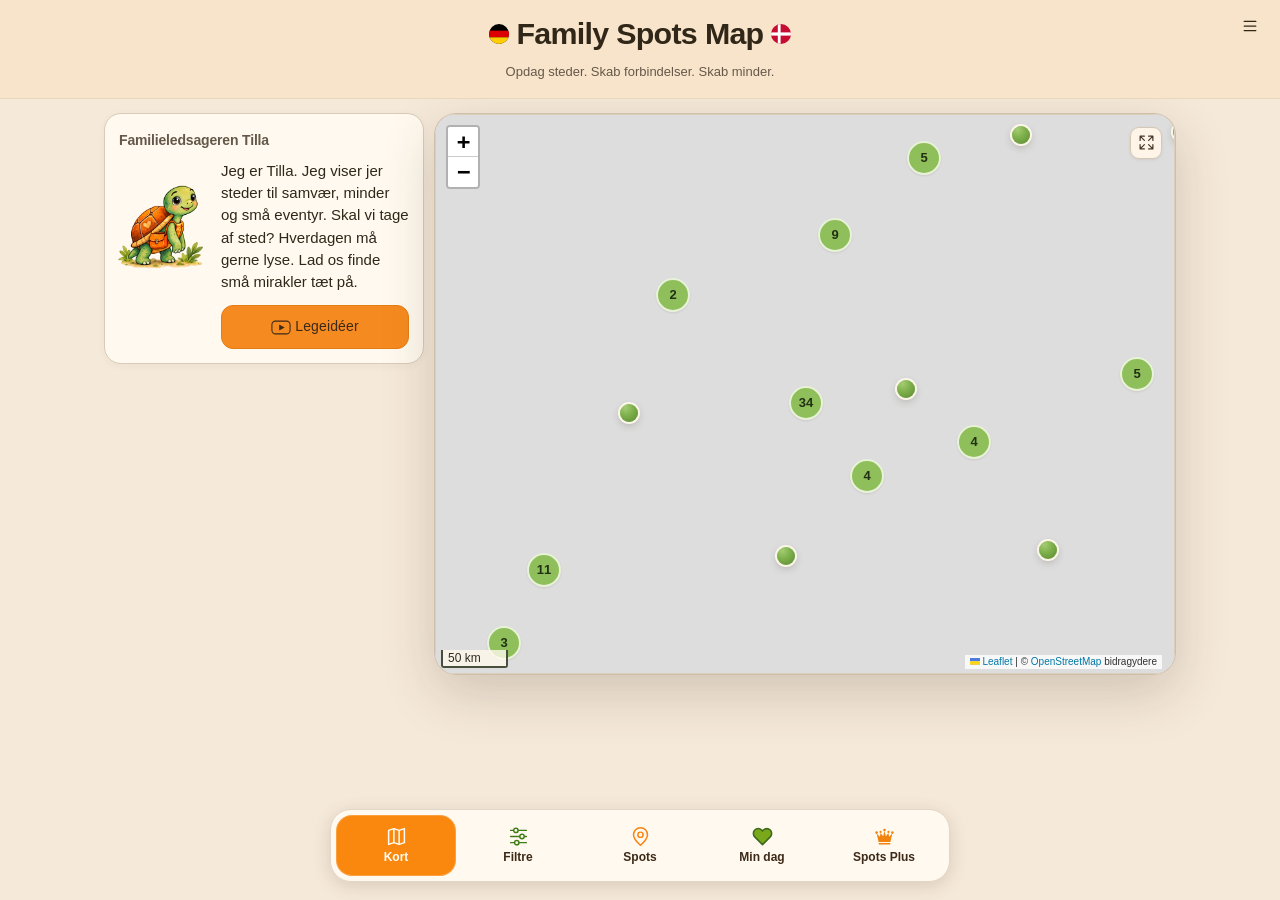
==== commit 5461b3d4: "FSM V4-Neu: Tourenfilter, Navigation und Offline-Update stabilisiert" ====
--- a/da/index.html
+++ b/da/index.html
@@ -215,7 +215,7 @@
   />
 
   <!-- App Styles -->
-  <link rel="stylesheet" href="css/styles.css?v=20261110-touren-reference-v1" />
+  <link rel="stylesheet" href="css/styles.css?v=20261110-touren-release-3" />
   <link rel="stylesheet" href="css/badges.css" />
   <link rel="stylesheet" href="css/diary.css?v=20261030-diary-3" />
 <link rel="stylesheet" href="css/interface.css?v=20261109-details-v43">
@@ -234,7 +234,7 @@
   <link rel="stylesheet" href="css/fsm-proportion-target-v917.css?v=20261109-details-v43" />
   <link rel="stylesheet" href="css/fsm-landscape-space-v918.css?v=20261109-details-v43" />
   <link rel="stylesheet" href="css/cycle-tours.css?v=20261109-details-v43">
-  <link rel="stylesheet" href="css/tourenwelt.css?v=20261110-touren-filter-ref-v1">
+  <link rel="stylesheet" href="css/tourenwelt.css?v=20261110-touren-release-3">
   <link rel="stylesheet" href="css/fsm-cohesion-v34.css?v=20261109-details-v43">
   <link rel="stylesheet" href="css/fsm-about-premium-v4.css?v=20261109-details-v43">
   <!-- Kalender-Design bewusst nach den älteren globalen Regeln laden. -->
@@ -253,7 +253,7 @@
       }, { capture: true, passive: true });
     })();
   </script>
-  <link rel="stylesheet" href="css/fsm-touren-reference.css?v=20261110-touren-filter-ref-v1">
+  <link rel="stylesheet" href="css/fsm-touren-reference.css?v=20261110-touren-release-3">
 </head>
 
 <body>
@@ -1920,7 +1920,7 @@
   <script src="./js/sw-register.js?v=20261109-details-v43" defer></script>
 
   <!-- App (ES-Modul) -->
-  <script type="module" src="./js/app.js?v=20261110-touren-reference-v1"></script>
+  <script type="module" src="./js/app.js?v=20261110-touren-release-3"></script>
 
   <!-- The spot list starts closed on each page load; no persistent UI preference. -->
   <script type="module">
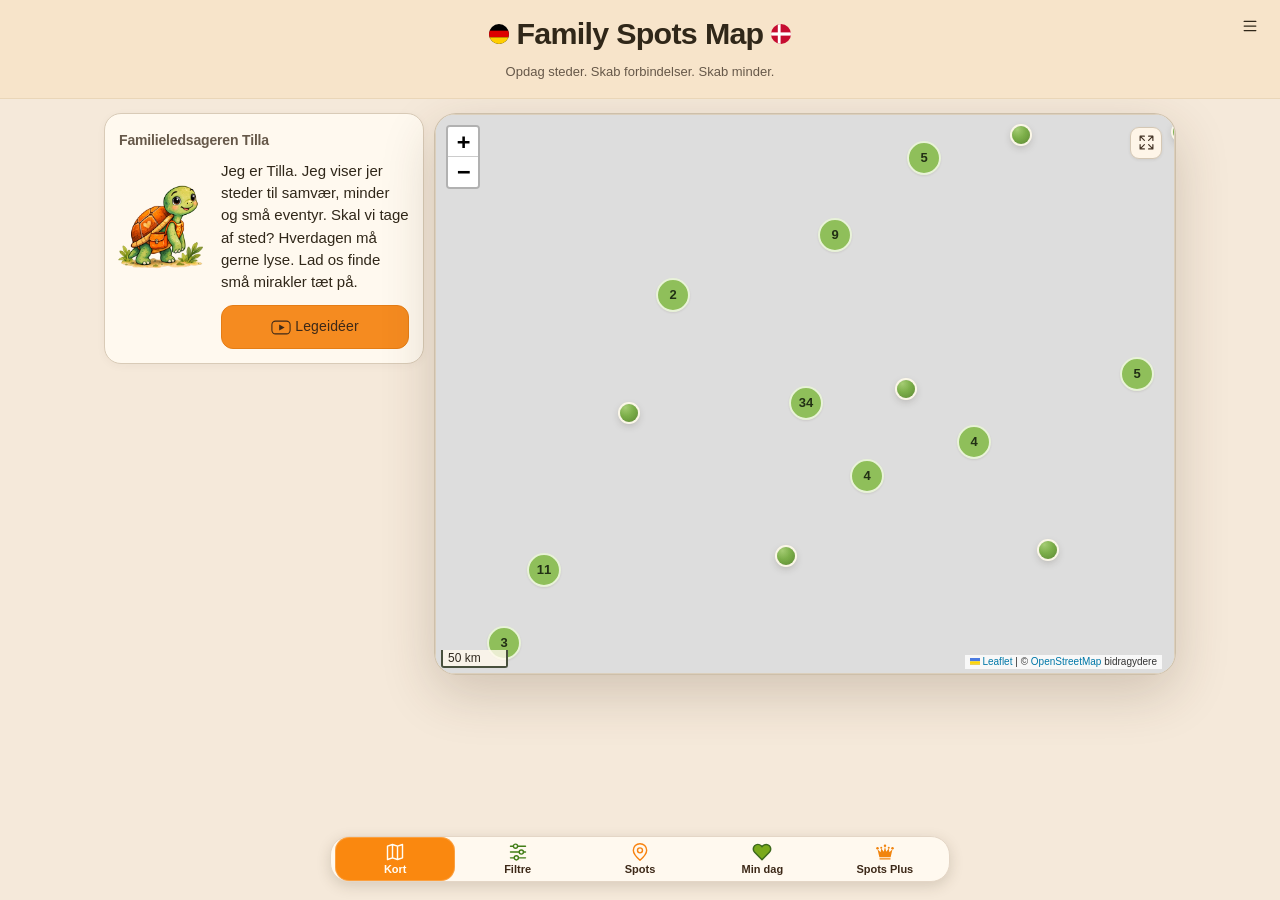
==== commit 58507c1b: "FSM V4-Neu: kompakte Navigation in allen Ansichten vereinheitlicht" ====
--- a/da/index.html
+++ b/da/index.html
@@ -215,7 +215,7 @@
   />
 
   <!-- App Styles -->
-  <link rel="stylesheet" href="css/styles.css?v=20261110-touren-release-3" />
+  <link rel="stylesheet" href="css/styles.css?v=20261110-nav-unified-compact-1" />
   <link rel="stylesheet" href="css/badges.css" />
   <link rel="stylesheet" href="css/diary.css?v=20261030-diary-3" />
 <link rel="stylesheet" href="css/interface.css?v=20261109-details-v43">
@@ -234,7 +234,7 @@
   <link rel="stylesheet" href="css/fsm-proportion-target-v917.css?v=20261109-details-v43" />
   <link rel="stylesheet" href="css/fsm-landscape-space-v918.css?v=20261109-details-v43" />
   <link rel="stylesheet" href="css/cycle-tours.css?v=20261109-details-v43">
-  <link rel="stylesheet" href="css/tourenwelt.css?v=20261110-touren-release-3">
+  <link rel="stylesheet" href="css/tourenwelt.css?v=20261110-nav-unified-compact-1">
   <link rel="stylesheet" href="css/fsm-cohesion-v34.css?v=20261109-details-v43">
   <link rel="stylesheet" href="css/fsm-about-premium-v4.css?v=20261109-details-v43">
   <!-- Kalender-Design bewusst nach den älteren globalen Regeln laden. -->
@@ -253,7 +253,7 @@
       }, { capture: true, passive: true });
     })();
   </script>
-  <link rel="stylesheet" href="css/fsm-touren-reference.css?v=20261110-touren-release-3">
+  <link rel="stylesheet" href="css/fsm-touren-reference.css?v=20261110-nav-unified-compact-1">
 </head>
 
 <body>
@@ -1920,7 +1920,7 @@
   <script src="./js/sw-register.js?v=20261109-details-v43" defer></script>
 
   <!-- App (ES-Modul) -->
-  <script type="module" src="./js/app.js?v=20261110-touren-release-3"></script>
+  <script type="module" src="./js/app.js?v=20261110-nav-unified-compact-1"></script>
 
   <!-- The spot list starts closed on each page load; no persistent UI preference. -->
   <script type="module">
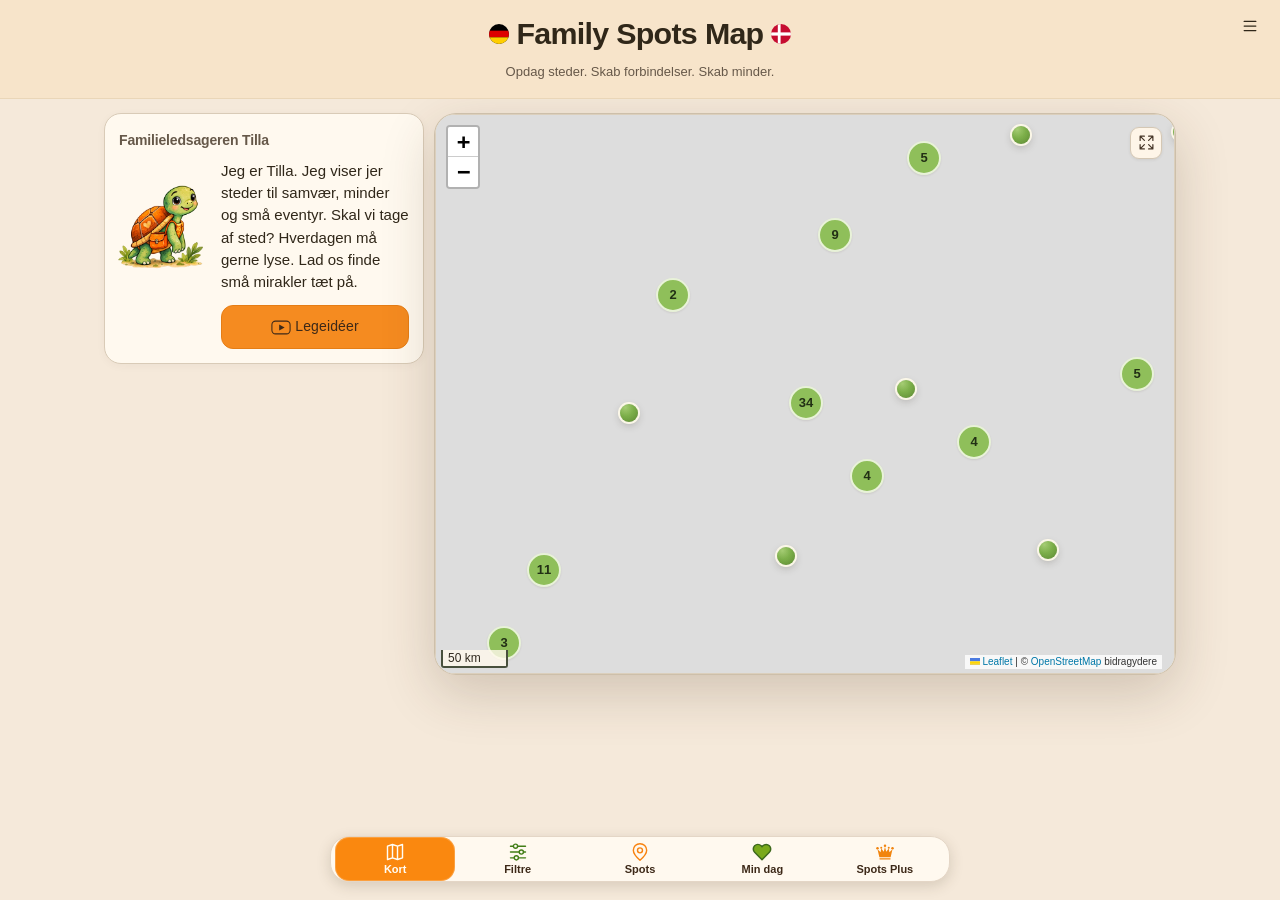
==== commit 1ed11e7e: "Tourenwelt: Familienradtouren öffnet Filter nicht mehr" ====
--- a/da/index.html
+++ b/da/index.html
@@ -215,7 +215,7 @@
   />
 
   <!-- App Styles -->
-  <link rel="stylesheet" href="css/styles.css?v=20261110-nav-unified-compact-1" />
+  <link rel="stylesheet" href="css/styles.css?v=20261110-tourtype-quickfix-1" />
   <link rel="stylesheet" href="css/badges.css" />
   <link rel="stylesheet" href="css/diary.css?v=20261030-diary-3" />
 <link rel="stylesheet" href="css/interface.css?v=20261109-details-v43">
@@ -234,7 +234,7 @@
   <link rel="stylesheet" href="css/fsm-proportion-target-v917.css?v=20261109-details-v43" />
   <link rel="stylesheet" href="css/fsm-landscape-space-v918.css?v=20261109-details-v43" />
   <link rel="stylesheet" href="css/cycle-tours.css?v=20261109-details-v43">
-  <link rel="stylesheet" href="css/tourenwelt.css?v=20261110-nav-unified-compact-1">
+  <link rel="stylesheet" href="css/tourenwelt.css?v=20261110-tourtype-quickfix-1">
   <link rel="stylesheet" href="css/fsm-cohesion-v34.css?v=20261109-details-v43">
   <link rel="stylesheet" href="css/fsm-about-premium-v4.css?v=20261109-details-v43">
   <!-- Kalender-Design bewusst nach den älteren globalen Regeln laden. -->
@@ -253,7 +253,7 @@
       }, { capture: true, passive: true });
     })();
   </script>
-  <link rel="stylesheet" href="css/fsm-touren-reference.css?v=20261110-nav-unified-compact-1">
+  <link rel="stylesheet" href="css/fsm-touren-reference.css?v=20261110-tourtype-quickfix-1">
 </head>
 
 <body>
@@ -1920,7 +1920,7 @@
   <script src="./js/sw-register.js?v=20261109-details-v43" defer></script>
 
   <!-- App (ES-Modul) -->
-  <script type="module" src="./js/app.js?v=20261110-nav-unified-compact-1"></script>
+  <script type="module" src="./js/app.js?v=20261110-tourtype-quickfix-1"></script>
 
   <!-- The spot list starts closed on each page load; no persistent UI preference. -->
   <script type="module">
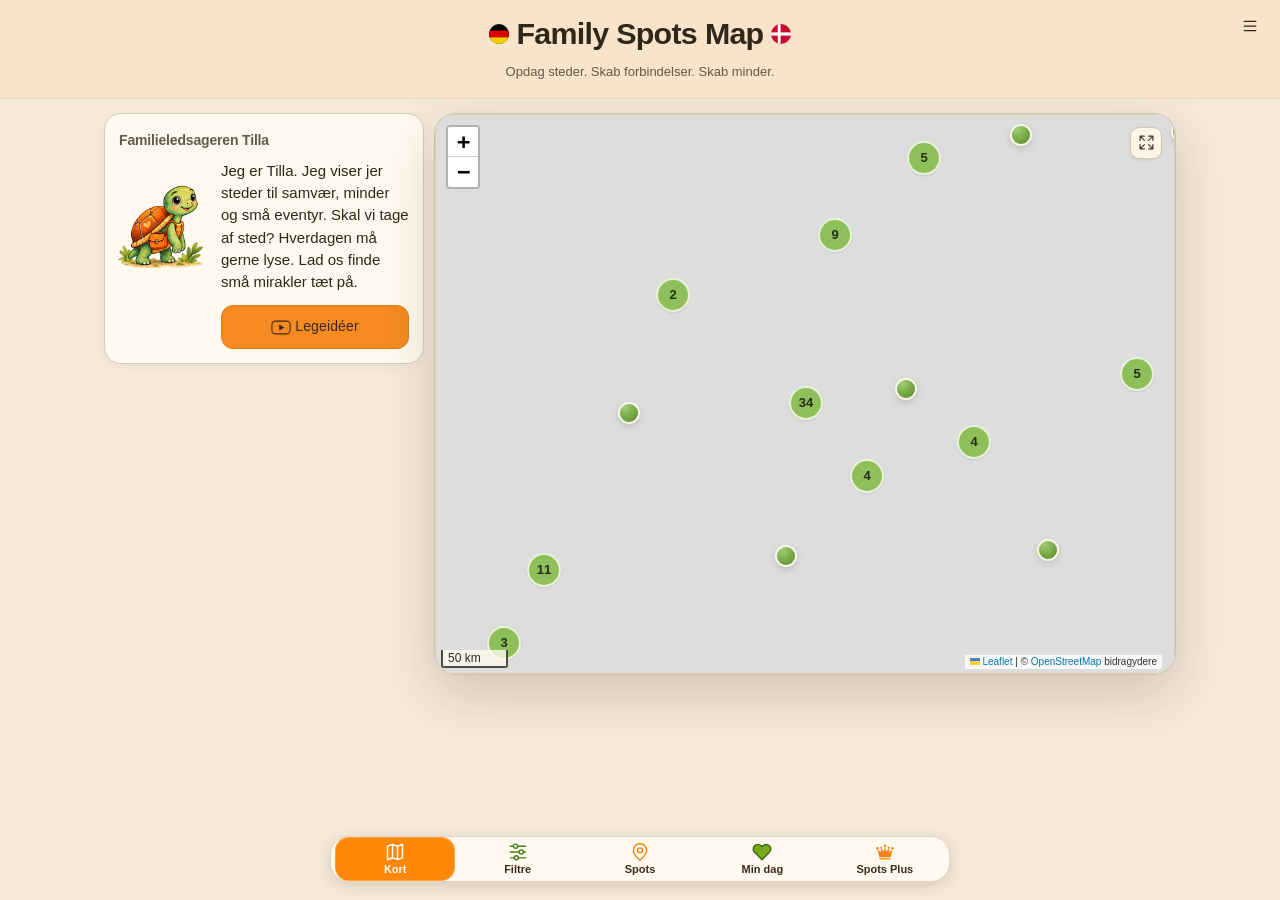
==== commit bf2b4c4a: "FSM: Freigegebenes Spotdesign und gemeinsame Kategorien-Icons vereinheitlicht" ====
--- a/da/index.html
+++ b/da/index.html
@@ -215,7 +215,7 @@
   />
 
   <!-- App Styles -->
-  <link rel="stylesheet" href="css/styles.css?v=20261110-tourtype-quickfix-1" />
+  <link rel="stylesheet" href="css/styles.css?v=20261110-unity-1" />
   <link rel="stylesheet" href="css/badges.css" />
   <link rel="stylesheet" href="css/diary.css?v=20261030-diary-3" />
 <link rel="stylesheet" href="css/interface.css?v=20261109-details-v43">
@@ -234,7 +234,7 @@
   <link rel="stylesheet" href="css/fsm-proportion-target-v917.css?v=20261109-details-v43" />
   <link rel="stylesheet" href="css/fsm-landscape-space-v918.css?v=20261109-details-v43" />
   <link rel="stylesheet" href="css/cycle-tours.css?v=20261109-details-v43">
-  <link rel="stylesheet" href="css/tourenwelt.css?v=20261110-tourtype-quickfix-1">
+  <link rel="stylesheet" href="css/tourenwelt.css?v=20261110-unity-1">
   <link rel="stylesheet" href="css/fsm-cohesion-v34.css?v=20261109-details-v43">
   <link rel="stylesheet" href="css/fsm-about-premium-v4.css?v=20261109-details-v43">
   <!-- Kalender-Design bewusst nach den älteren globalen Regeln laden. -->
@@ -253,7 +253,8 @@
       }, { capture: true, passive: true });
     })();
   </script>
-  <link rel="stylesheet" href="css/fsm-touren-reference.css?v=20261110-tourtype-quickfix-1">
+  <link rel="stylesheet" href="css/fsm-touren-reference.css?v=20261110-unity-1">
+  <link rel="stylesheet" href="css/fsm-spot-unity.css?v=20261110-unity-1" />
 </head>
 
 <body>
@@ -1920,7 +1921,7 @@
   <script src="./js/sw-register.js?v=20261109-details-v43" defer></script>
 
   <!-- App (ES-Modul) -->
-  <script type="module" src="./js/app.js?v=20261110-tourtype-quickfix-1"></script>
+  <script type="module" src="./js/app.js?v=20261110-unity-1"></script>
 
   <!-- The spot list starts closed on each page load; no persistent UI preference. -->
   <script type="module">
